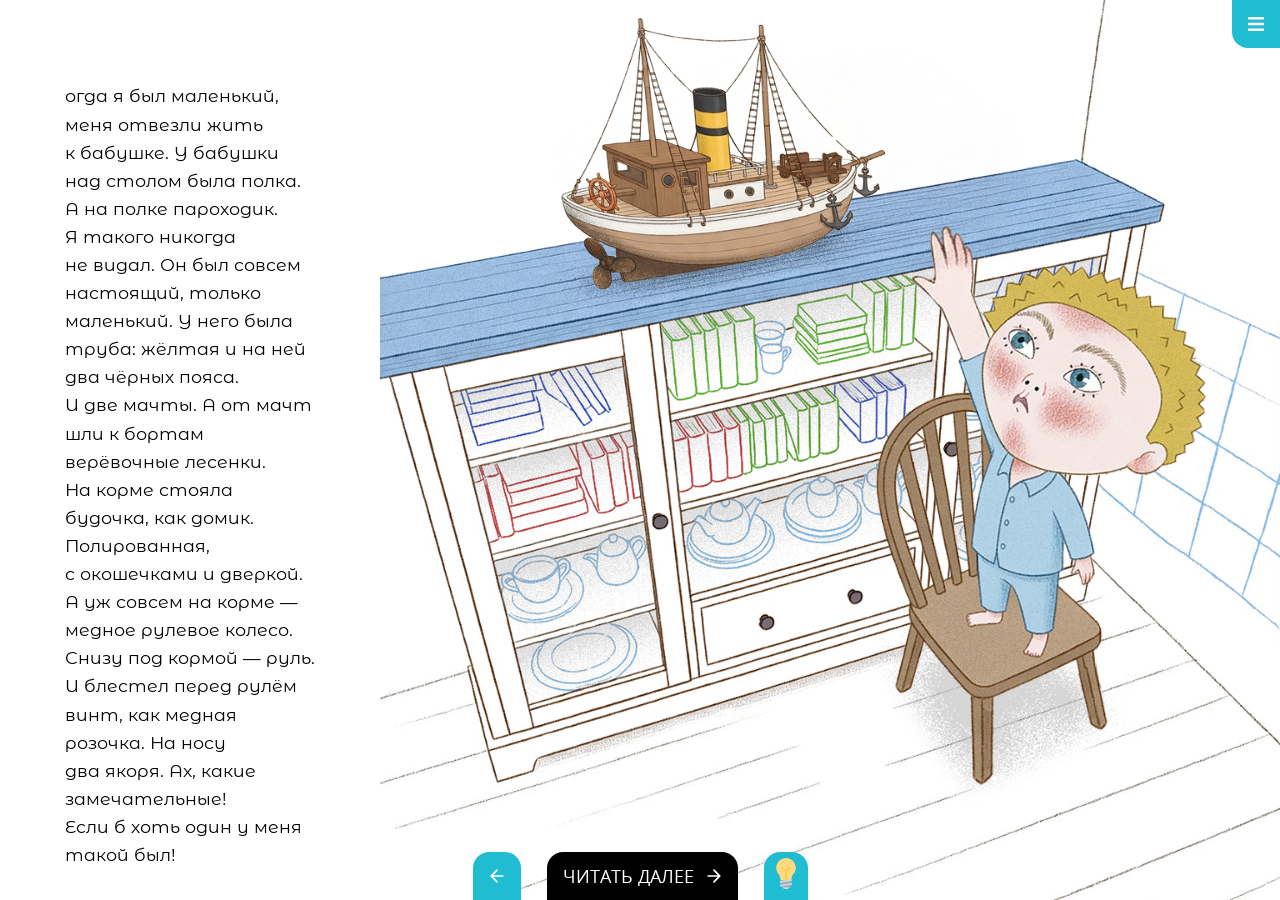
==== 1.html @ f627061a "первые 2 стр" ====
<!DOCTYPE html>
<html lang="ru-RU">

<head>
  <meta charset="UTF-8">
  <meta name="viewport" content="width=device-width, initial-scale=1.0">
  <title>Как я ловил человечков — страница 1</title>
  <link rel="icon" type="image/png" href="./assets/img/icon.png">

  <!-- Стили: main.css (всё общее + адаптивность), 1.css (только сцена), ui.css (интерфейс ридера) -->
  <link rel="stylesheet" href="./assets/main.css">
  <link rel="stylesheet" href="./assets/1.css">
  <link rel="stylesheet" href="./assets/ui.css">

  <!-- Снять лоадер сразу после загрузки страницы -->
  <script>
    window.addEventListener('load', function () {
      var loader = document.getElementById('loader');
      if (loader) loader.remove();
    });
  </script>

  <!-- Yandex.Metrika counter -->
  <script type="text/javascript">
    (function (m, e, t, r, i, k, a) {
      m[i] = m[i] || function () { (m[i].a = m[i].a || []).push(arguments) };
      m[i].l = 1 * new Date();
      for (var j = 0; j < document.scripts.length; j++) { if (document.scripts[j].src === r) { return; } }
      k = e.createElement(t), a = e.getElementsByTagName(t)[0], k.async = 1, k.src = r, a.parentNode.insertBefore(k, a)
    })(window, document, 'script', 'https://mc.yandex.ru/metrika/tag.js?id=104276774', 'ym');
    ym(104276774, 'init', { ssr: true, webvisor: true, clickmap: true, ecommerce: "dataLayer", accurateTrackBounce: true, trackLinks: true });
  </script>
  <!-- /Yandex.Metrika counter -->

  <script src="./postMessageHandler.js"></script>
  <script src="./assets/ui.js"></script>
</head>

<body>

  <!-- Прелоадер -->
  <div id="loader">
    <div class="lds-ring">
      <div></div>
      <div></div>
      <div></div>
      <div></div>
    </div>
  </div>

  <main>

    <!-- ================================================================
         ТЕКСТ СТРАНИЦЫ — единственное место, куда переносится текст.
         Один <p> = один абзац. Заголовок — <h1>. Подзаголовок —
         <div class="content-item"><h3>…</h3></div>. Дублировать для
         мобильных НЕ нужно: раскладка перестраивается в main.css.
         ================================================================ -->
    <section id="content">
      <div id="textbox">
        <p>
          огда я был маленький, меня отвезли жить к бабушке. У бабушки над столом была полка. А на полке пароходик.
          Я такого никогда не видал. Он был совсем настоящий, только маленький. У него была труба: жёлтая и на ней
          два чёрных пояса. И две мачты. А от мачт шли к бортам верёвочные лесенки. На корме стояла будочка, как домик.
          Полированная, с окошечками и дверкой. А уж совсем на корме — медное рулевое колесо. Снизу под кормой — руль.
          И блестел перед рулём винт, как медная розочка. На носу два якоря. Ах, какие замечательные! Если б хоть один
          у меня такой был!
        </p>
        <p>
          Он не пошёл по прямой дороге домой, где его ждала бы тёплая комната и чашка горячего шоколада. Вместо этого он
          направился в сторону озера. Сегодня была пятница, а по пятницам у него была своя, особенная традиция —
          прогулка к дедушке Дастану, который в это время всегда сидел на берегу, подставляя лицо зимнему ветру и глядя
          на бесконечную водную гладь.
        </p>
        <p>
          Я сразу запросил у бабушки, чтоб поиграть пароходиком. Бабушка мне всё позволяла. А тут вдруг нахмурилась:
        </p>
        <p>
          — Вот это уж не проси. Не то играть — трогать не смей. Никогда! Это для меня дорогая память.
        </p>
        <p>
          Я видел, что, если и заплакать, – не поможет.
        </p>
        <p>
          А пароходик важно стоял на полке на лакированных подставках. Я глаз от него не мог оторвать. А бабушка:
        </p>
        <p>
          — Дай честное слово, что не прикоснёшься. А то лучше спрячу‑ка от греха. — И пошла к полке.
        </p>
        <p>
          Я чуть не заплакал и крикнул всем голосом:
        </p>
        <p>
          — Честное-расчестное, бабушка. — И схватил бабушку за юбку. Бабушка не убрала пароходика.
        </p>
        <img id="undertext" src="./assets/img/page-1/UnderTextImage.png" alt="">
      </div>
    </section>

    <!-- ================================================================
         СЦЕНА — сюда помещаются слои-изображения.
         Каждый слой: <img class="scene__img" id="имя" src="..." alt="">.
         Позиции и размеры (в % от #scene, по макету Figma) — в 1.css,
         анимацию/интерактив — в page1.js.
         #overflow-wrapper не даёт слоям вылезать за границы сцены
         при анимациях; если ничего не вылезает — можно удалить.
         ================================================================ -->
    <div id="scene">
      <div id="overflow-wrapper">
        <img class="scene__img" id="Table" src="./assets/img/page-1/0-back 1.png" alt="Полка с корабликом">
        <img class="scene__img" id="Boy" src="./assets/img/page-1/0-boy 1.png" alt="Мальчик">
      </div>
    </div>

  </main>

  <!-- Логика сцены страницы 1 -->
  <script src="./assets/page1.js"></script>

  <noscript>
    <div><img src="https://mc.yandex.ru/watch/104276774" style="position:absolute; left:-9999px;" alt=""></div>
  </noscript>
</body>

</html>
---- assets/main.css ----
/* ==========================================================================
   main.css — общие стили книги
   Здесь: база, типографика, адаптивность, инфраструктура сцены, лоадер.
   Стили элементов конкретной сцены — только в N.css.
   ========================================================================== */

/* ---------- 1. Normalize (сокращённый) ---------- */
html {
  line-height: 1.15;
  -webkit-text-size-adjust: 100%;
}
body {
  margin: 0;
}
main {
  display: block;
}
h1 {
  font-size: 2em;
  margin: 0.67em 0;
}
hr {
  box-sizing: content-box;
  height: 0;
  overflow: visible;
}
pre {
  font-family: monospace, monospace;
  font-size: 1em;
}
a {
  background-color: transparent;
  -webkit-text-decoration-skip: objects;
}
b, strong {
  font-weight: bolder;
}
code, kbd, samp {
  font-family: monospace, monospace;
  font-size: 1em;
}
small {
  font-size: 80%;
}
sub, sup {
  font-size: 75%;
  line-height: 0;
  position: relative;
  vertical-align: baseline;
}
sub {
  bottom: -0.25em;
}
sup {
  top: -0.5em;
}
img {
  border-style: none;
}
svg:not(:root) {
  overflow: hidden;
}
button, input, optgroup, select, textarea {
  font-family: sans-serif;
  font-size: 100%;
  line-height: 1.15;
  margin: 0;
}
[type="checkbox"], [type="radio"] {
  box-sizing: border-box;
  padding: 0;
}
[hidden] {
  display: none;
}

/* ---------- 2. Шрифты ---------- */
@font-face {
  font-family: "Montserrat Alternates";
  src: url("../fonts/MontserratAlternates-Regular.ttf") format("truetype");
  font-weight: 400;
  font-style: normal;
}
@font-face {
  font-family: "Montserrat Alternates";
  src: url("../fonts/MontserratAlternates-SemiBold.ttf") format("truetype");
  font-weight: 600;
  font-style: normal;
}
@font-face {
  font-family: "Montserrat Alternates";
  src: url("../fonts/MontserratAlternates-Bold.ttf") format("truetype");
  font-weight: 700;
  font-style: normal;
}
@font-face {
  font-family: "PT Astra Sans";
  src: local("PT Astra Sans Regular"), local("PT Astra Sans-Regular"),
       url("../fonts/pt-astra-sans_regular.woff2") format("woff2"),
       url("../fonts/pt-astra-sans_regular.woff") format("woff"),
       url("../fonts/pt-astra-sans_regular.ttf") format("truetype");
  font-weight: 400;
  font-style: normal;
}
@font-face {
  font-family: "PT Astra Sans";
  src: local("PT Astra Sans Bold"), local("PT Astra Sans-Bold"),
       url("../fonts/pt-astra-sans_bold.woff2") format("woff2"),
       url("../fonts/pt-astra-sans_bold.woff") format("woff"),
       url("../fonts/pt-astra-sans_bold.ttf") format("truetype");
  font-weight: 700;
  font-style: normal;
}
@font-face {
  font-family: "PT Astra Serif";
  src: local("PT Astra Serif Regular"), local("PT Astra Serif-Regular"),
       url("../fonts/pt-astra-serif_regular.woff2") format("woff2"),
       url("../fonts/pt-astra-serif_regular.woff") format("woff"),
       url("../fonts/pt-astra-serif_regular.ttf") format("truetype");
  font-weight: 400;
  font-style: normal;
}
@font-face {
  font-family: "PT Astra Serif";
  src: local("PT Astra Serif Italic"), local("PT Astra Serif-Italic"),
       url("../fonts/pt-astra-serif_italic.woff2") format("woff2"),
       url("../fonts/pt-astra-serif_italic.woff") format("woff"),
       url("../fonts/pt-astra-serif_italic.ttf") format("truetype");
  font-weight: 400;
  font-style: italic;
}
@font-face {
  font-family: "Open Sans";
  src: local("Open Sans Regular"), local("Open Sans-Regular"),
       url("../fonts/OpenSans-Regular.woff2") format("woff2"),
       url("../fonts/OpenSans-Regular.woff") format("woff"),
       url("../fonts/OpenSans-Regular.ttf") format("truetype");
  font-weight: 400;
  font-style: normal;
}

/* ---------- 3. База ---------- */
* {
  box-sizing: border-box;
  -webkit-tap-highlight-color: transparent;
}
html {
  -webkit-user-select: none;
  user-select: none;
}
body {
  margin: 0;
  display: flex;
  justify-content: center;
  align-items: center;
  height: 100vh;
  background-color: #ffffff;
  overflow: hidden;
  font-family: "Montserrat Alternates", Arial, sans-serif;
}

#notify {
  position: fixed;
  top: 0;
  right: 0;
  z-index: 5;
  color: var(--bk-text, #000);
  font-family: "Golos", sans-serif;
  line-height: 120%;
  background: rgba(229, 229, 236, 0.5);
  pointer-events: none;
}

/* ---------- 4. Лейаут ---------- */
main {
  display: flex;
  justify-content: center;
  width: 100vw;
  height: 100vh;
  overflow: hidden;
  scrollbar-width: none;
  -ms-overflow-style: none;
}
main::-webkit-scrollbar {
  display: none;
}

/* ---------- 5. Текст страницы ---------- */
#content {
  display: flex;
  align-items: flex-start;
  justify-content: center;
  width: calc(360px + 1320 * ((100vw - 767px) / (3840 - 767)));
  min-height: calc(600px + 200 * ((100vw - 767px) / (3840 - 767)));
  z-index: 4;
  background: transparent;
  overflow-y: auto;
}
#content::-webkit-scrollbar {
  width: 8px;
}
#content::-webkit-scrollbar-track {
  background: rgba(255, 255, 255, 0.1);
}
#content::-webkit-scrollbar-thumb {
  background: rgba(255, 255, 255, 0.3);
  border-radius: 4px;
}
#content::-webkit-scrollbar-thumb:hover {
  background: rgba(255, 255, 255, 0.5);
}

#textbox {
  display: flex;
  flex-direction: column;
  align-items: center;
  padding: calc(40px + 56 * ((100vw - 767px) / (1920 - 767)));
}
#textbox h1 {
  margin-bottom: 30px;
  font-size: calc(40px + 24 * ((100vw - 767px) / (1920 - 767)));
  font-weight: 700;
  line-height: 100%;
  letter-spacing: -1px;
  text-align: center;
  color: #000000;
}
#textbox .content-item {
  margin-bottom: 20px;
  padding: 0;
  background: transparent;
}
#textbox .content-item h3 {
  margin: 0 0 15px;
  font-size: calc(20px + 8 * ((100vw - 767px) / (1920 - 767)));
  font-weight: 700;
  color: #000000;
}
#textbox p {
  font-size: calc(14px + 8 * ((100vw - 767px) / (1920 - 767)));
  line-height: 1.6;
  color: var(--bk-text, #000000);

  -webkit-hyphens: auto;
  -webkit-hyphenate-limit-before: 3;
  -webkit-hyphenate-limit-after: 3;
  -webkit-hyphenate-limit-chars: 6 3 3;
  -webkit-hyphenate-limit-lines: 2;
  -webkit-hyphenate-limit-last: always;
  -webkit-hyphenate-limit-zone: 8%;
  -moz-hyphens: auto;
  -moz-hyphenate-limit-chars: 6 3 3;
  -moz-hyphenate-limit-lines: 2;
  -moz-hyphenate-limit-last: always;
  -moz-hyphenate-limit-zone: 8%;
  -ms-hyphens: auto;
  -ms-hyphenate-limit-chars: 6 3 3;
  -ms-hyphenate-limit-lines: 2;
  -ms-hyphenate-limit-last: always;
  -ms-hyphenate-limit-zone: 8%;
  hyphens: auto;
  hyphenate-limit-chars: 6 3 3;
  hyphenate-limit-lines: 2;
  hyphenate-limit-last: always;
  hyphenate-limit-zone: 8%;
}

#undertext {
  position: relative;
  width: 38%;
  margin-bottom: 64px;
}

/* ---------- 6. Сцена (инфраструктура; позиции слоёв — в N.css) ---------- */
#scene {
  position: relative;
  display: flex;
  align-items: center;
  justify-content: center;
  height: 100%;
  max-width: 2160px;
  max-height: 2160px;
  aspect-ratio: 1 / 1;
  flex-shrink: 0;
}
#overflow-wrapper {
  position: absolute;
  inset: 0;
  overflow: hidden;
}
.scene__img {
  position: absolute;
  display: block;
  -webkit-user-drag: none;
}

/* ---------- 7. Лоадер ---------- */
#loader {
  position: fixed;
  z-index: 10000;
  display: flex;
  align-items: center;
  justify-content: center;
  width: 100vw;
  height: 100vh;
  background-color: #333333;
}
.lds-ring {
  position: relative;
  display: inline-block;
  width: 80px;
  height: 80px;
}
.lds-ring div {
  position: absolute;
  box-sizing: border-box;
  display: block;
  width: 64px;
  height: 64px;
  margin: 8px;
  border: 8px solid #cccccc;
  border-radius: 50%;
  border-color: #cccccc transparent transparent transparent;
  animation: lds-ring 1.2s cubic-bezier(0.5, 0, 0.5, 1) infinite;
}
.lds-ring div:nth-child(1) { animation-delay: -0.45s; }
.lds-ring div:nth-child(2) { animation-delay: -0.3s; }
.lds-ring div:nth-child(3) { animation-delay: -0.15s; }
@keyframes lds-ring {
  0% { transform: rotate(0deg); }
  100% { transform: rotate(360deg); }
}

/* ---------- 8. Адаптивность ---------- */
@media only screen and (min-width: 1601px) {
  #notify {
    padding: 32px;
    border-radius: 32px;
    font-size: 32px;
    top: 56px;
    right: 56px;
  }
}
@media only screen and (min-width: 1281px) and (max-width: 1600px) {
  #notify {
    padding: 8px 23px 8px 16px;
    margin-right: 39px;
    border-radius: 0 0 0 16px;
    font-size: 26px;
  }
}
@media only screen and (min-width: 481px) and (max-width: 1280px) {
  #notify {
    padding: 10px 66px 10px 16px;
    border-radius: 0 0 16px 16px;
    font-size: 24px;
  }
}

/* Портретная ориентация: сцена сверху, текст под ней, страница скроллится */
@media screen and (orientation: portrait) {
  main {
    flex-direction: column;
    justify-content: flex-start;
    overflow-y: auto;
  }
  #scene {
    order: -1;
    width: 100%;
    height: auto;
  }
  #content {
    width: 100%;
    min-height: calc(500px + 300 * ((100vw - 480px) / (1080 - 480)));
    margin-bottom: 80px;
    overflow-y: visible;
  }
  #textbox {
    padding: calc(40px + 56 * ((100vw - 480px) / (1080 - 480)));
  }
  #textbox h1 {
    font-size: calc(40px + 24 * ((100vw - 480px) / (1080 - 480)));
  }
  #textbox .content-item h3 {
    font-size: calc(20px + 8 * ((100vw - 480px) / (1080 - 480)));
  }
  #textbox p {
    font-size: calc(16px + 6 * ((100vw - 480px) / (1080 - 480)));
    line-height: 135%;
  }
  #textbox .region-name {
    font-size: calc(18px + 8 * ((100vw - 480px) / (1080 - 480)));
  }
  #undertext {
    position: static;
    width: 15%;
  }
  #notify {
    padding: 16px;
    border-radius: 0 0 16px 16px;
    font-size: 14px;
    left: 64px;
  }
}

@media only screen and (max-width: 480px) {
  #textbox {
    padding: calc(20px + 28 * ((100vw - 360px) / (480 - 360)));
  }
  #textbox p {
    font-size: calc(18px + 4 * ((100vw - 360px) / (480 - 360)));
  }

  #undertext {
    width: 20%;
  }
}
---- assets/1.css ----
/* ==========================================================================
   1.css — сцена страницы 1.
   ТОЛЬКО позиции/размеры/z-index слоёв сцены (в % от размеров #scene,
   считаются по макету Figma). Базовые стили — .scene__img в main.css.
   ========================================================================== */

#Table     {
  left: 0;
  top: 0;
  width: 100%;
  z-index: 2;
}
#Boy      {
  left: 55%;
  top: 25.0%;
  width: 37%;
  z-index: 3;
  /* Точка опоры стула: центр по горизонтали, низ ножек по вертикали */
  transform-origin: 50% 95%;
  /* Плавный возврат и покачивание */
  transition: transform 0.12s ease-out;
  will-change: transform;
}

.visible {
  opacity: 1;
}
---- assets/ui.css ----
#UI{
  width:100vw;
  width: 100%;
  height:100vh;
  height: 100%;
  position:fixed;
  pointer-events:none;
  z-index:1000;
  top: env(safe-area-inset-top, 0);
  padding-top: env(safe-area-inset-top, 0);
  top: 0;
  left: 0;
  margin: 0;
  padding: 0;
}
#UI #UI__navigation{
  width:100vw;
width:100svw;
display:flex;
justify-content:center;
position:fixed;
pointer-events:auto;
bottom:0

}
#UI #UI__navigation.click #UI__go-top-button,#UI #UI__navigation.click #UI__go-bottom-button,#UI #UI__navigation.touch #UI__previous-page-button,#UI #UI__navigation.touch #UI__next-page-button{
  display:none

}
#UI #UI__navigation #UI__previous-page-button,#UI #UI__navigation #UI__go-top-button,#UI #UI__navigation #UI__favorite-button{
  width:48px;
height:48px;
display:flex;
align-items:center;
justify-content:center

}
#UI #UI__navigation #UI__next-page-button{
  display:flex;
align-items:center;
justify-content:center;
padding:4px 4px 4px 16px;
margin:0 26px

}
#UI #UI__navigation #UI__next-page-button span{
  color:var(--white, #fff);
font-family:Open Sans;
font-size:18px;
font-weight:400

}
#UI #UI__navigation #UI__go-bottom-button{
  display:flex;
align-items:center;
justify-content:center;
height:48px;
margin:0 26px

}
#UI #UI__sidebar{
  position:absolute;
  top: 0;
  top: env(safe-area-inset-top, 0);
  right:-256px;
  z-index:1000;
  pointer-events:none;
  transition:all .5s ease-in-out;
  display:flex;
  align-items:flex-start
}
#UI #UI__sidebar.open{
  transform:translate(-256px)

}
#UI #UI__sidebar #UI__menu-button{
  display:flex;
width:48px;
height:48px;
padding:4px;
justify-content:center;
align-items:center;
pointer-events:auto

}
#UI #UI__table-of-content{
  height:100vh;
height:100svh;
width:256px;
pointer-events:auto;
background:var(--light-text-inv, #fff)

}
#UI #UI__table-of-content .heading{
  display:flex;
width:256px;
height:48px;
padding:16px 26px;
flex-direction:column;
justify-content:center;
align-items:flex-start;
box-sizing:border-box;
border-bottom:.5px solid var(--gray-2, #b0acb8);
color:var(--bk-text, #000);
font-family:PT Astra Sans;
font-size:26px;
font-style:normal;
font-weight:700;
line-height:120%

}
#UI #UI__table-of-content .progress-box{
  background:var(--tiff-selection, rgba(32, 189, 210, .1))

}
#UI #UI__table-of-content .progress-box .progress-box__text{
  display:flex;
justify-content:space-between

}
#UI #UI__table-of-content .progress-box .progress-box__text span{
  color:var(--gray-1, #81818 1);
font-family:PT Astra Sans;
font-size:16px;
font-style:normal;
font-weight:400;
line-height:120%;
margin:0 8px

}
#UI #UI__table-of-content .progress-box .progress-bar{
  height:2px;
background:var(--cb-light-tiffani, #20bdd2)

}
#UI #UI__table-of-content .content{
  padding:0 26px 75px;
height:90%;
height:-webkit-fill-available;
overflow-y:scroll;
-webkit-user-select:none;
user-select:none;
scrollbar-color:#d5f3f7 var(--cb-light-tiffani, #20bdd2)

}
#UI #UI__table-of-content .content::-webkit-scrollbar{
  width:12px

}
#UI #UI__table-of-content .content::-webkit-scrollbar-track{
  background:var(--tiff-selection, rgba(32, 189, 210, .1))

}
#UI #UI__table-of-content .content::-webkit-scrollbar-thumb{
  background:var(--cb-light-tiffani, #20bdd2)

}
#UI #UI__table-of-content .content a{
  text-decoration:none

}
#UI #UI__table-of-content .content .content__chapter{
  margin:26px 0;
height:96px

}
#UI #UI__table-of-content .content .content__chapter .preview{
  margin-left:32px;
height:100%;
transition:all .2s

}
#UI #UI__table-of-content .content .content__chapter .preview:hover{
  transform:scale(1.1)

}
#UI #UI__table-of-content .content .content__page{
  margin:26px 0;
height:48px;
display:flex;
align-items:center

}
#UI #UI__table-of-content .content .content__page.active{
  background:var(--tiff-selection, rgba(32, 189, 210, .1))

}
#UI #UI__table-of-content .content .content__page.active span{
  display:none

}
#UI #UI__table-of-content .content .content__page:not(.active) .content__play{
  display:none

}
#UI #UI__table-of-content .content .content__page:not(.favorite) .content__favorite{
  display:none

}
#UI #UI__table-of-content .content .content__page .preview{
  height:100%;
margin:0 4px;
transition:all .2s

}
#UI #UI__table-of-content .content .content__page .preview:hover{
  transform:scale(1.1)

}
#UI #UI__table-of-content .content .content__page .content__play{
  width:32px;
height:32px;
margin:0

}
#UI #UI__table-of-content .content .content__page .content__favorite{
  width:20px;
height:20px

}
#UI #UI__table-of-content .content .content__page span{
  color:var(--bk-text, #000);
font-family:PT Astra Sans;
font-size:23px;
line-height:120%;
display:flex;
width:32px;
height:16px;
flex-direction:column;
justify-content:center

}
#UI button{
  border:none;
cursor:pointer

}
#UI .bottom{
  border-radius:16px 16px 0 0

}
#UI .top-right{
  border-radius:0 0 0 16px

}
#UI .button-blue{
  background-color:#20bdd2

}
#UI .button-black{
  background-color:#000;
  color:#fff

}
.hint-modal {
    position: fixed;
    top: 0;
    left: 0;
    width: 100vw;
    height: 100vh;
    z-index: 2000; /* Выше основного UI (1000) */
    display: none;
    align-items: center;
    justify-content: center;
    pointer-events: none;
    opacity: 0;
    transition: opacity 0.3s ease-in-out;
}

.hint-modal.active {
    display: flex;
    pointer-events: auto;
    opacity: 1;
}

.hint-modal__overlay {
    position: absolute;
    top: 0;
    left: 0;
    width: 100%;
    height: 100%;
    background: rgba(0, 0, 0, 0.5);
    backdrop-filter: blur(4px);
    -webkit-backdrop-filter: blur(4px);
}

.hint-modal__content {
    position: relative;
    background: var(--light-text-inv, #fff);
    width: 90%;
    max-width: 400px;
    padding: 32px 26px 26px;
    border-radius: 16px;
    box-shadow: 0 10px 30px rgba(0, 0, 0, 0.15);
    z-index: 2001;
    transform: translateY(20px);
    transition: transform 0.3s ease-in-out;
}

.hint-modal.active .hint-modal__content {
    transform: translateY(0);
}

.hint-modal__close {
    position: absolute;
    top: 12px;
    right: 12px;
    background: none;
    border: none;
    font-size: 28px;
    line-height: 1;
    cursor: pointer;
    color: var(--gray-1, #818181);
    padding: 4px;
    transition: color 0.2s;
}

.hint-modal__close:hover {
    color: var(--bk-text, #000);
}

.hint-modal__title {
    margin: 0 0 16px 0;
    color: var(--bk-text, #000);
    font-family: 'PT Astra Sans', sans-serif;
    font-size: 22px;
    font-weight: 700;
    line-height: 120%;
}

.hint-modal__text {
    margin: 0;
    color: var(--gray-1, #818181);
    font-family: 'PT Astra Sans', sans-serif;
    font-size: 16px;
    line-height: 150%;
    white-space: pre-wrap; /* Сохраняет переносы строк, если они есть в тексте */
}
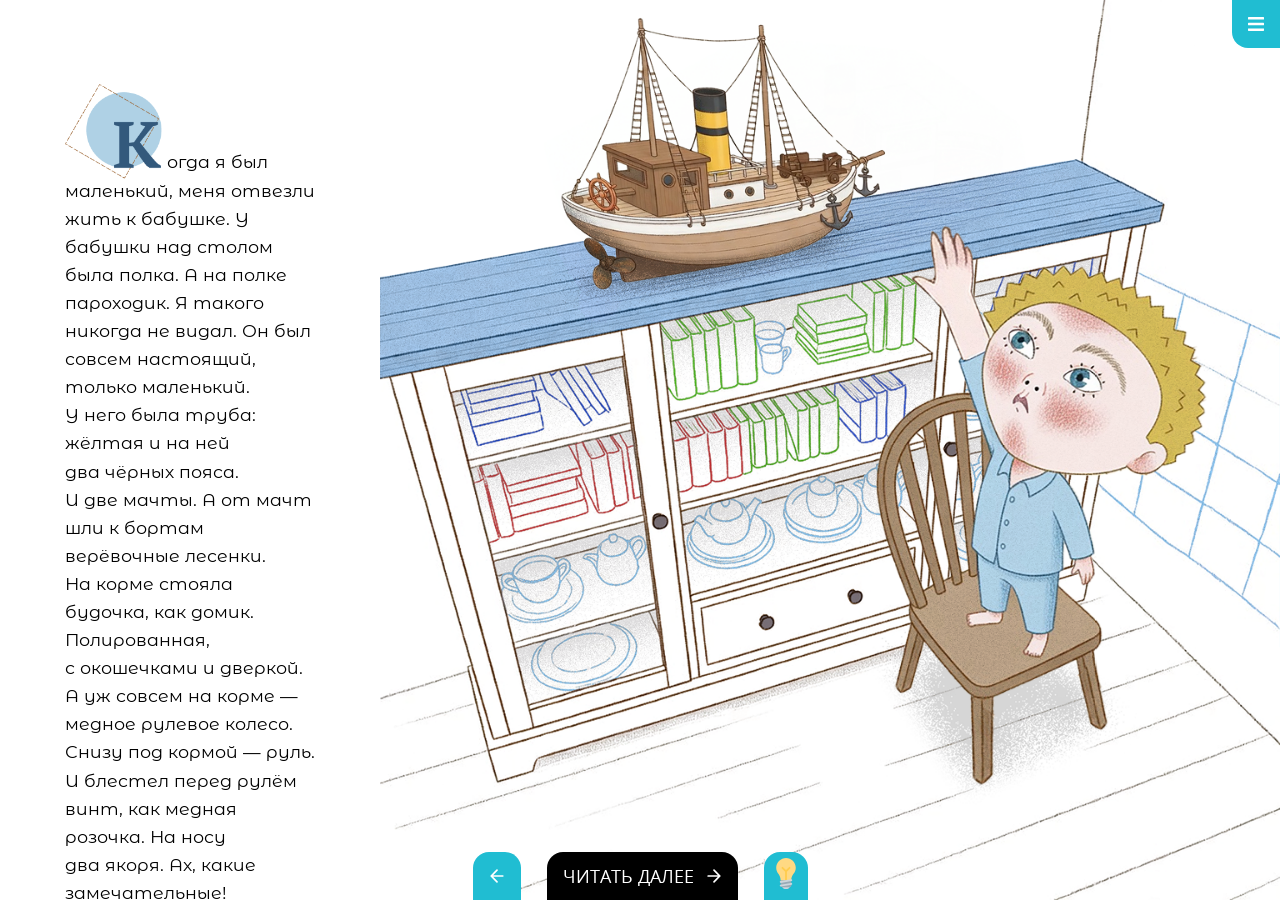
==== commit e355f9c7: "Буквы в начале текста на 1 и 2 странице" ====
--- a/1.html
+++ b/1.html
@@ -59,7 +59,7 @@
     <section id="content">
       <div id="textbox">
         <p>
-          огда я был маленький, меня отвезли жить к бабушке. У бабушки над столом была полка. А на полке пароходик.
+          <img class="dropcap" src="./assets/img/page-1/LetterK.png" alt="К">огда я был маленький, меня отвезли жить к бабушке. У бабушки над столом была полка. А на полке пароходик.
           Я такого никогда не видал. Он был совсем настоящий, только маленький. У него была труба: жёлтая и на ней
           два чёрных пояса. И две мачты. А от мачт шли к бортам верёвочные лесенки. На корме стояла будочка, как домик.
           Полированная, с окошечками и дверкой. А уж совсем на корме — медное рулевое колесо. Снизу под кормой — руль.
--- a/assets/main.css
+++ b/assets/main.css
@@ -213,7 +213,8 @@
 #textbox {
   display: flex;
   flex-direction: column;
-  align-items: center;
+  align-items: flex-start; /* Текст и абзацы выравниваются по левому краю на всех страницах */
+  text-align: left;        /* Текст выровнен по левому краю */
   padding: calc(40px + 56 * ((100vw - 767px) / (1920 - 767)));
 }
 #textbox h1 {
@@ -269,6 +270,9 @@
   position: relative;
   width: 38%;
   margin-bottom: 64px;
+  margin-left: auto;   /* Автоматический отступ слева */
+  margin-right: auto;  /* Автоматический отступ справа центрирует картинку */
+  display: block;      /* Гарантирует корректную работу центрирования */
 }
 
 /* ---------- 6. Сцена (инфраструктура; позиции слоёв — в N.css) ---------- */
@@ -331,6 +335,20 @@
   100% { transform: rotate(360deg); }
 }
 
+
+/* ========================================================================
+   Буквица (первая заглавная буква-картинка)
+   ======================================================================== */
+.dropcap {
+  height: 5.4em; /* Пропорционально высоте текста */
+  width: auto;
+  margin-right: 0.25em;
+  margin-top: 0.1em;
+  margin-bottom: -0.6em;
+  object-fit: contain;
+}
+
+
 /* ---------- 8. Адаптивность ---------- */
 @media only screen and (min-width: 1601px) {
   #notify {
--- a/assets/1.css
+++ b/assets/1.css
@@ -25,3 +25,5 @@
 .visible {
   opacity: 1;
 }
+
+
